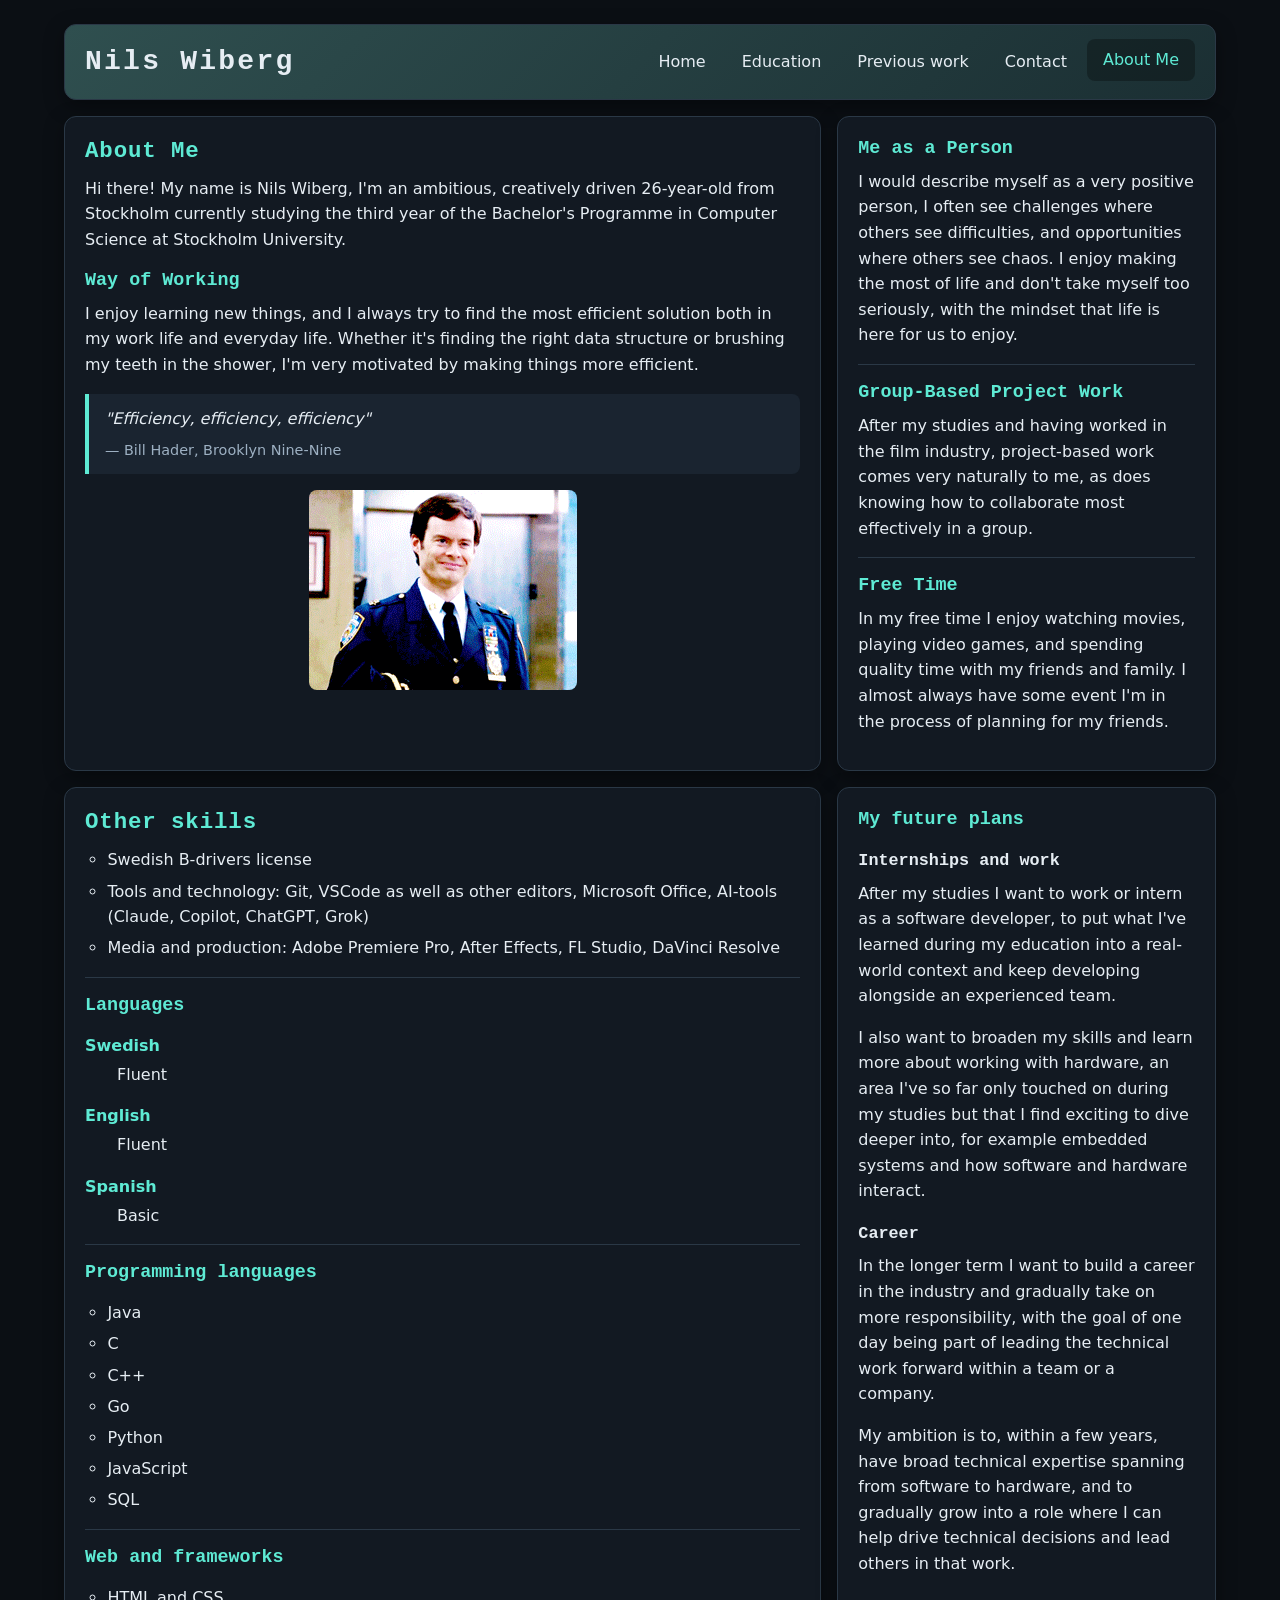
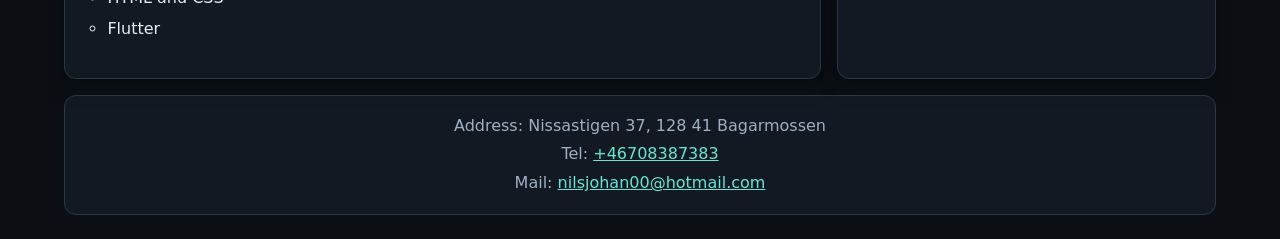
==== aboutMe.html @ 00eeef0d "v2" ====
<!DOCTYPE html>

<html lang="en">
    <head>
        <meta charset="utf-8">
        <meta name="viewport" content="width=device-width, initial-scale=1">
        <meta name="author" content="Nils Wiberg">
        <meta name="description" content="Nils Wiberg - student in computer science. About me, skills and code examples.">
        <link rel="stylesheet" href="main.css">
        <title>Home</title>

    </head>
    <body>
        <header>
            <h1>Nils Wiberg</h1>
            <nav>
                <a href="home.html">Home</a>
                <a href="education.html">Education</a>
                <a href="previousWork.html">Previous work</a>
                <a href="contact.html">Contact</a>
                <a href="aboutMe.html" aria-current="page">About Me</a>
            </nav>
        </header>
        <main class="aboutMe-main">

            <section>
                <h2>About Me</h2>
                <p>Hi there! My name is Nils Wiberg, I'm an ambitious, creatively driven 26-year-old from Stockholm currently studying the third year of the Bachelor's Programme in Computer Science at Stockholm University.</p>
                <article>
                    <h3>Way of Working</h3>
                    <p>I enjoy learning new things, and I always try to find the most efficient solution both in my work life and everyday life. Whether it's finding the right data structure or brushing my teeth in the shower, I'm very motivated by making things more efficient.</p>
                    <blockquote>
                        <p>"Efficiency, efficiency, efficiency"</p>
                        <footer>— Bill Hader, Brooklyn Nine-Nine</footer>
                    </blockquote>
                    <figure>
                        <picture>
                            <source media="(prefers-reduced-motion: reduce)" srcset="lib/Efficiency_still.jpg">
                            <img src="lib/Efficiency_dator.gif" alt="Bill Hader i Brooklyn Nine-Nine">
                        </picture>
                    </figure>
                </article>
            </section>
            <aside>
                <article>
                    <h3>Me as a Person</h3>
                    <p>I would describe myself as a very positive person, I often see challenges where others see difficulties, and opportunities where others see chaos. I enjoy making the most of life and don't take myself too seriously, with the mindset that life is here for us to enjoy.</p>
                </article>

                <article>
                    <h3>Group-Based Project Work</h3>
                    <p>After my studies and having worked in the film industry, project-based work comes very naturally to me, as does knowing how to collaborate most effectively in a group.</p>
                </article>

                <article>
                    <h3>Free Time</h3>
                    <p>In my free time I enjoy watching movies, playing video games, and spending quality time with my friends and family. I almost always have some event I'm in the process of planning for my friends.</p>
                </article>
            </aside>

            <aside>
                <h2>Other skills</h2>
                <article>
                    <ul>
                        <li>Swedish B-drivers license</li>
                        <li>Tools and technology: Git, VSCode as well as other editors, Microsoft Office, AI-tools (Claude, Copilot, ChatGPT, Grok)</li>
                        <li>Media and production: Adobe Premiere Pro, After Effects, FL Studio, DaVinci Resolve</li>
                    </ul>
                </article>
                <article>
                    <h3>Languages</h3>
                    <dl>
                        <dt>Swedish</dt>
                        <dd>Fluent</dd>
                        <dt>English</dt>
                        <dd>Fluent</dd>
                        <dt>Spanish</dt>
                        <dd>Basic</dd>
                    </dl>
                </article>
                <article>
                    <h3>Programming languages</h3>
                    <ul>
                        <li>Java</li>
                        <li>C</li>
                        <li>C++</li>
                        <li>Go</li>
                        <li>Python</li>
                        <li>JavaScript</li>
                        <li>SQL</li>
                    </ul>
                </article>
                <article>
                    <h3>Web and frameworks</h3>
                    <ul>
                        <li>HTML and CSS</li>
                        <li>Flutter</li>
                    </ul>
                </article>
            </aside>
            <aside>
                <h3>My future plans</h3>
                <h4>Internships and work</h4>
                <p>After my studies I want to work or intern as a software developer, to put what I've learned during my education into a real-world context and keep developing alongside an experienced team.</p>
                <p>I also want to broaden my skills and learn more about working with hardware, an area I've so far only touched on during my studies but that I find exciting to dive deeper into, for example embedded systems and how software and hardware interact.</p>
                <h4>Career</h4>
                <p>In the longer term I want to build a career in the industry and gradually take on more responsibility, with the goal of one day being part of leading the technical work forward within a team or a company.</p>
                <p>My ambition is to, within a few years, have broad technical expertise spanning from software to hardware, and to gradually grow into a role where I can help drive technical decisions and lead others in that work.</p>
            </aside>
        </main>
        <footer>
            <address>
                Address: Nissastigen 37, 128 41 Bagarmossen <br>
                Tel: <a href="tel:+46708387383">+46708387383</a><br>
                Mail: <a href="mailto:nilsjohan00@hotmail.com">nilsjohan00@hotmail.com</a></address>
        </footer>
    </body>
</html>
---- main.css ----
/* ===== Variabler ===== */
/* Byt accentfärgen på ett ställe för att ändra hela sidans utseende */
:root {
    --bg: #0b0f14;
    --surface: #121922;
    --surface-2: #1a2430;
    --border: #2a3846;
    --text: #e6edf3;
    --muted: #9db0c2;
    --accent: #5eead4;
    --accent-dim: rgba(94, 234, 212, 0.14);
    --header: #2f4f4f;
    --radius: 12px;
    --shadow: 0 6px 20px rgba(0, 0, 0, 0.35);
}

/* ===== Grund ===== */
* {
    box-sizing: border-box;
}

/* Fast bredd över 1200px, flödande under */
body {
    max-width: 1200px;
    margin: 0 auto;
    padding: 1rem;
    background-color: var(--bg);
    color: var(--text);
    font-family: system-ui, "Segoe UI", Roboto, Arial, sans-serif;
    line-height: 1.6;
}

h1,
h2,
h3,
h4,
h5,
h6 {
    clear: both;
    margin: 1.2em 0 0.5em;
    font-family: "Consolas", "Courier New", monospace;
    line-height: 1.25;
}

h1 {
    margin: 0;
    font-size: 1.75rem;
    letter-spacing: 0.08em;
}

h2 {
    color: var(--accent);
    font-size: 1.4rem;
    letter-spacing: 0.04em;
}

h3 {
    color: var(--accent);
    font-size: 1.15rem;
}

h4 {
    font-size: 1.05rem;
}

p {
    margin: 0 0 1em;
}


/* ===== Länkar ===== */
a:link {
    color: var(--accent);
}

a:visited {
    color: #b9aaff;
}

a:hover {
    color: #ffffff;
}

/* ===== Header och navigering ===== */
header {
    display: flex;
    flex-direction: column;
    gap: 0.75rem;
    padding: 1rem 1.25rem;
    border: 1px solid var(--border);
    border-radius: var(--radius);
    background-color: var(--header);
    background-image: linear-gradient(135deg, #2f4f4f, #1b2f33);
    box-shadow: var(--shadow);
    margin-bottom: 1rem;
}

/* Rubriken hamnar först oavsett ordningen i HTML */
header h1 {
    order: -1;
    text-align: center;
}

nav {
    display: flex;
    flex-wrap: wrap;
    gap: 0.25rem;
}

nav a {
    flex: 1 1 auto;
    padding: 0.5em 1em;
    border-radius: 8px;
    text-align: center;

    transition:
        background-color 0.3s ease,
        color 0.3s ease,
        transform 0.3s ease;
}

nav a:link,
nav a:visited {
    color: var(--text);
    text-decoration: none;
}

nav a:hover,
nav a[aria-current="page"] {
    background-color: rgba(0, 0, 0, 0.3);
    color: var(--accent);
    transform: translateY(-2px);
}

/* ===== Layout ===== */
main {
    display: grid;
    grid-template-columns: minmax(0, 1fr);
    gap: 1rem;
}

/* Innehållsboxar */
main > section,
main > aside,
main > article,
main > details,
body > section,
body > aside {
    padding: 1.25rem;
    border: 1px solid var(--border);
    border-radius: var(--radius);
    background-color: var(--surface);
    box-shadow: var(--shadow);
}

main > details {
    align-self: start;
    padding: 0;
}

main > section > :first-child,
main > aside > :first-child,
main > article > :first-child,
body > section > :first-child,
body > aside > :first-child {
    margin-top: 0;
}

main > section > :last-child,
main > aside > :last-child,
main > article > :last-child,
body > section > :last-child,
body > aside > :last-child {
    margin-bottom: 0;
}

/* Avskiljare mellan artiklar inuti en box */
section > article + article,
aside > article + article {
    margin-top: 1rem;
    padding-top: 1rem;
    border-top: 1px solid var(--border);
}

section > article > :first-child,
aside > article > :first-child {
    margin-top: 0;
}

/* ===== Hero ===== */
.hero-piece {
    padding: clamp(1.5rem, 5vw, 3.5rem);
    border-color: var(--accent-dim);
    background:
        radial-gradient(circle at 90% 0%, rgba(94, 234, 212, 0.2), transparent 50%),
        linear-gradient(135deg, #12303a, var(--bg) 75%);
}

.eyebrow {
    margin: 0 0 0.75rem;
    color: var(--accent);
    font-family: "Consolas", "Courier New", monospace;
    font-size: 0.9rem;
    letter-spacing: 0.12em;
    text-transform: uppercase;
}

.hero-piece h2 {
    max-width: 18ch;
    margin: 0 0 1rem;
    color: var(--text);
    font-size: clamp(2rem, 6vw, 3.5rem);
    line-height: 1.1;
}

.hero-piece h2 span {
    color: var(--accent);
}

.lead {
    max-width: 65ch;
    color: var(--muted);
    font-size: clamp(1.05rem, 2.5vw, 1.25rem);
}

.hero-actions {
    display: flex;
    flex-wrap: wrap;
    gap: 0.75rem;
    margin: 1.5rem 0;
}

.hero-actions a {
    padding: 0.7em 1.4em;
    border: 1px solid var(--accent);
    border-radius: 8px;
    font-weight: bold;
    transition: background-color 0.2s, color 0.2s;
}

.hero-actions a:link,
.hero-actions a:visited {
    background-color: var(--accent);
    color: #0b0f14;
    text-decoration: none;
}

.hero-actions a:hover {
    background-color: #99f6e4;
    color: #0b0f14;
}

.hero-actions a.button-secondary:link,
.hero-actions a.button-secondary:visited {
    background-color: transparent;
    color: var(--accent);
}

.hero-actions a.button-secondary:hover {
    background-color: var(--accent-dim);
    color: var(--accent);
}

.hero-points {
    display: grid;
    gap: 0.75rem;
    margin: 2rem 0 0;
    padding: 0;
    list-style: none;
}

.hero-points li {
    margin: 0;
}

.hero-points a {
    display: block;
    height: 100%;
    padding: 1rem;
    border: 1px solid var(--border);
    border-radius: 10px;
    background-color: rgba(255, 255, 255, 0.03);
    transition: border-color 0.2s, background-color 0.2s;
}

.hero-points a:link,
.hero-points a:visited {
    color: var(--muted);
    text-decoration: none;
}

.hero-points a:hover {
    border-color: var(--accent);
    background-color: var(--accent-dim);
    color: var(--text);
}

.hero-points strong {
    display: block;
    margin-bottom: 0.25rem;
    color: var(--accent);
    font-family: "Consolas", "Courier New", monospace;
}

.hero-heading span {
    display: inline-block;
    width: 6.5em;
    text-align: left;
    opacity: 1;
    transition: opacity 0.3s ease-in-out;
}

@media (min-width: 640px) {
    .hero-points {
        grid-template-columns: repeat(3, 1fr);
    }
}
@keyframes rise {
    from {
        opacity: 0;
        transform: translateY(12px);
    }

    to {
        opacity: 1;
        transform: none;
    }
}

@media (prefers-reduced-motion: no-preference) {
    .hero-piece > * {
        animation: rise 0.6s ease-out both;
    }

    .hero-piece > :nth-child(2) { animation-delay: 0.1s; }
    .hero-piece > :nth-child(3) { animation-delay: 0.2s; }
    .hero-piece > :nth-child(4) { animation-delay: 0.3s; }
    .hero-piece > :nth-child(5) { animation-delay: 0.4s; }
}

/* Rubriker som spänner över hela historiksidan */
.education-main > h2 {
    text-align: center;
}

/* Sidfoten (inte footer inuti blockquote) */
body > footer {
    margin-top: 1rem;
    padding: 1rem 1.25rem;
    border: 1px solid var(--border);
    border-radius: var(--radius);
    background-color: var(--surface);
    color: var(--muted);
    text-align: center;
}

address {
    font-style: normal;
    line-height: 1.8;
}

code {
    padding: 0.1em 0.4em;
    border-radius: 4px;
    background-color: var(--surface-2);
    color: var(--accent);
    font-family: "Consolas", "Courier New", monospace;
    font-size: 0.95em;
}

pre {
    margin: 1rem 0;
    padding: 1rem;
    overflow-x: auto;
    border: 1px solid var(--border);
    border-radius: 8px;
    background-color: #080b0f;
    white-space: pre-wrap;
    overflow-wrap: break-word;
}

pre code {
    padding: 0;
    background: none;
    color: inherit;
}

blockquote {
    margin: 1rem 0;
    padding: 0.75rem 1rem;
    border-left: 4px solid var(--accent);
    border-radius: 0 8px 8px 0;
    background-color: var(--surface-2);
}

blockquote p {
    margin: 0;
    font-style: italic;
}

blockquote footer {
    margin-top: 0.5rem;
    color: var(--muted);
    font-size: 0.9rem;
}

ul,
ol {
    padding-left: 1.4rem;
}

ul {
    list-style: circle;
}

ol {
    list-style: square;
}

li {
    margin: 0.35rem 0;
}

dt {
    margin-top: 1em;
    color: var(--accent);
    font-weight: bold;
}

dd {
    margin: 0.2em 0 0 2em;
}

/* ===== Bild, ljud och video ===== */
img,
video {
    max-width: 100%;
    height: auto;
    border-radius: 8px;
}

figure {
    margin: 1rem 0;
    text-align: center;
}

figcaption {
    margin-top: 0.4rem;
    color: var(--muted);
    font-size: 0.9rem;
    font-style: italic;
}


/* ===== Detaljer ===== */
details {
    border: 1px solid var(--border);
    border-radius: 10px;
    background-color: var(--surface-2);
}

main > details {
    background-color: var(--surface);
}

summary {
    padding: 0.75rem 1rem;
    border-radius: 10px;
    color: var(--accent);
    font-weight: bold;
    cursor: pointer;
    transition: background-color 0.2s;
}

summary:hover {
    background-color: var(--accent-dim);
}

details > :not(summary) {
    margin: 1rem;
}

/* ===== Formulär ===== */
form {
    display: grid;
    gap: 1rem;
    padding: 1.25rem;
    border: 1px solid var(--border);
    border-radius: var(--radius);
    background-color: var(--surface-2);
    font: inherit;
}

fieldset {
    margin: 0;
    padding: 1rem;
    border: 1px solid var(--border);
    border-radius: 10px;
}

legend {
    padding: 0 0.5rem;
    color: var(--accent);
    font-weight: bold;
}

label {
    color: var(--muted);
}

.form-group {
    display: grid;
    gap: 0.35rem;
    margin-bottom: 0.75rem;
}

.form-group-button {
    display: flex;
    flex-wrap: wrap;
    grid-column: 1 / -1;
    align-items: center;
    justify-self: end;
    gap: 0.75rem;
}

input[type="text"],
input[type="email"],
input[type="url"],
input[type="number"],
input[type="password"],
input[type="date"],
input[type="time"],
textarea,
select {
    padding: 0.6em 0.8em;
    border: 2px solid var(--border);
    border-radius: 8px;
    background-color: #0d1319;
    color: var(--text);
    font: inherit;
    transition: border-color 0.2s, background-color 0.2s, box-shadow 0.2s;
}

/* Ikon längst till vänster i mailfältet */
input[type="email"] {
    padding-left: 32px;
    background-image: url("lib/email-icon.png");
    background-position: 8px center;
    background-repeat: no-repeat;
    background-size: 16px 16px;
}

textarea {
    resize: none;
}

input:focus,
textarea:focus,
select:focus {
    border-color: var(--accent);
    background-color: #1f2f3d;
    box-shadow: 0 0 0 3px var(--accent-dim);
}

input[type="radio"],
input[type="checkbox"] {
    accent-color: var(--accent);
}

/* Knappar (ligger efter fokusregeln så att de behåller sin färg) */
button,
input[type="submit"],
input[type="reset"],
input[type="button"] {
    padding: 0.55em 1.1em;
    border: 1px solid var(--accent);
    border-radius: 8px;
    background-color: var(--accent);
    color: var(--bg);
    font: inherit;
    font-weight: bold;
    cursor: pointer;
    transition: background-color 0.2s, color 0.2s;
}

button:hover,
input[type="submit"]:hover,
input[type="button"]:hover {
    background-color: #99f6e4;
}

input[type="reset"] {
    background-color: transparent;
    color: var(--accent);
}

input[type="reset"]:hover {
    background-color: var(--accent-dim);
}

button:focus {
    box-shadow: 0 0 0 3px var(--accent-dim);
}

/* ===== Tabeller ===== */
table {
    width: 100%;
    margin: 0.5rem 0;
    border-collapse: collapse;
    table-layout: fixed;
}

caption {
    padding: 0.5rem 0;
    color: var(--accent);
    font-weight: bold;
    text-align: left;
}

th,
td {
    padding: 0.5rem 0.75rem;
    border: 1px solid var(--border);
    text-align: left;
    overflow-wrap: anywhere;
}

th {
    background-color: rgba(94, 234, 212, 0.12);
}

tbody tr:nth-child(even) {
    background-color: rgba(255, 255, 255, 0.03);
}

tbody tr:hover {
    background-color: rgba(94, 234, 212, 0.08);
}

tfoot td {
    background-color: rgba(255, 255, 255, 0.05);
    font-weight: bold;
}

/* Färgade betygskolumner (genomskinliga så att texten förblir ljus) */
.grade-column-uni {
    background-color: rgba(127, 255, 212, 0.12);
}

.grade-column-gymnasiet {
    background-color: rgba(255, 255, 153, 0.12);
}

/* ===== Trailer-sidan ===== */
/* Videon täcker hela fönstret */
#tillSlutetTrailer {
    position: fixed;
    right: 0;
    bottom: 0;
    min-width: 100%;
    min-height: 100%;
    border-radius: 0;
    z-index: 1;
}

/* Innehåll längst ner över videon */
.content {
    position: fixed;
    bottom: 0;
    width: 100%;
    padding: 20px;
    left: 0;
    background-color: rgba(11, 15, 20, 0.7);
    color: #f1f1f1;
    z-index: 2;
}

/* Knapp för att pausa och spela videon */
#myBtn {
    width: 200px;
    font-size: 1.1rem;
}

.hp {
    position: absolute;
    left: -9999px;
}

.screenshots {
    display: grid;
    grid-template-columns: repeat(6, 1fr);
    gap: 1rem;
    align-items: start;
}

.screenshots figure {
    grid-column: span 2;
    margin: 0;
}

.screenshots figure:nth-child(4) {
    grid-column: 2 / span 2;
}

.screenshots img {
    display: block;
    max-width: 220px;
    margin: 0 auto;
}

@media (max-width: 600px) {
    .screenshots {
        grid-template-columns: repeat(2, 1fr);
    }

    .screenshots figure,
    .screenshots figure:nth-child(4) {
        grid-column: auto;
    }
}

@media (min-width: 1024px) {
    body {
        padding: 1.5rem;
    }

    /* Rubrik till vänster och navigering till höger */
    header {
        flex-direction: row;
        align-items: center;
        justify-content: space-between;
    }

    header h1 {
        text-align: left;
    }

    nav a {
        flex: 0 0 auto;
    }

    .aboutMe-main {
        grid-template-columns: 2fr 1fr;
    }

}

@media (prefers-reduced-motion: reduce) {
    nav a:hover,
    nav a[aria-current="page"] {
        transform: none;
    }
}

/* Övergång mellan separata HTML-sidor */
@media (prefers-reduced-motion: no-preference) {
    @view-transition {
        navigation: auto;
    }
}

/* Styr hastigheten på hela övergången */
::view-transition-group(root) {
    animation-duration: 0.2s;
}

/* Tona ut den gamla sidan */
::view-transition-old(root) {
    animation: fade-out 0.2s ease-in both;
}

/* Tona in den nya sidan */
::view-transition-new(root) {
    animation: fade-in 0.2s ease-out both;
}

@keyframes fade-out {
    from { opacity: 1; }
    to   { opacity: 0; }
}

@keyframes fade-in {
    from { opacity: 0; }
    to   { opacity: 1; }
}

#volumeSlider {
    width: 150px;
    vertical-align: middle;
    accent-color: var(--accent);
    cursor: pointer;
}

.content label {
    margin-left: 12px;
}

:focus-visible {
    outline: 2px solid var(--accent);
    outline-offset: 2px;
}

@media print {
    :root {
        --bg: #fff; --surface: #fff; --surface-2: #f3f3f3;
        --border: #ccc; --text: #000; --muted: #333;
        --accent: #0b5c52; --shadow: none;
    }
    header { background: none; }
    nav, video, button { display: none; }
    a:link, a:visited { color: var(--accent); }
    body { max-width: none; }
}
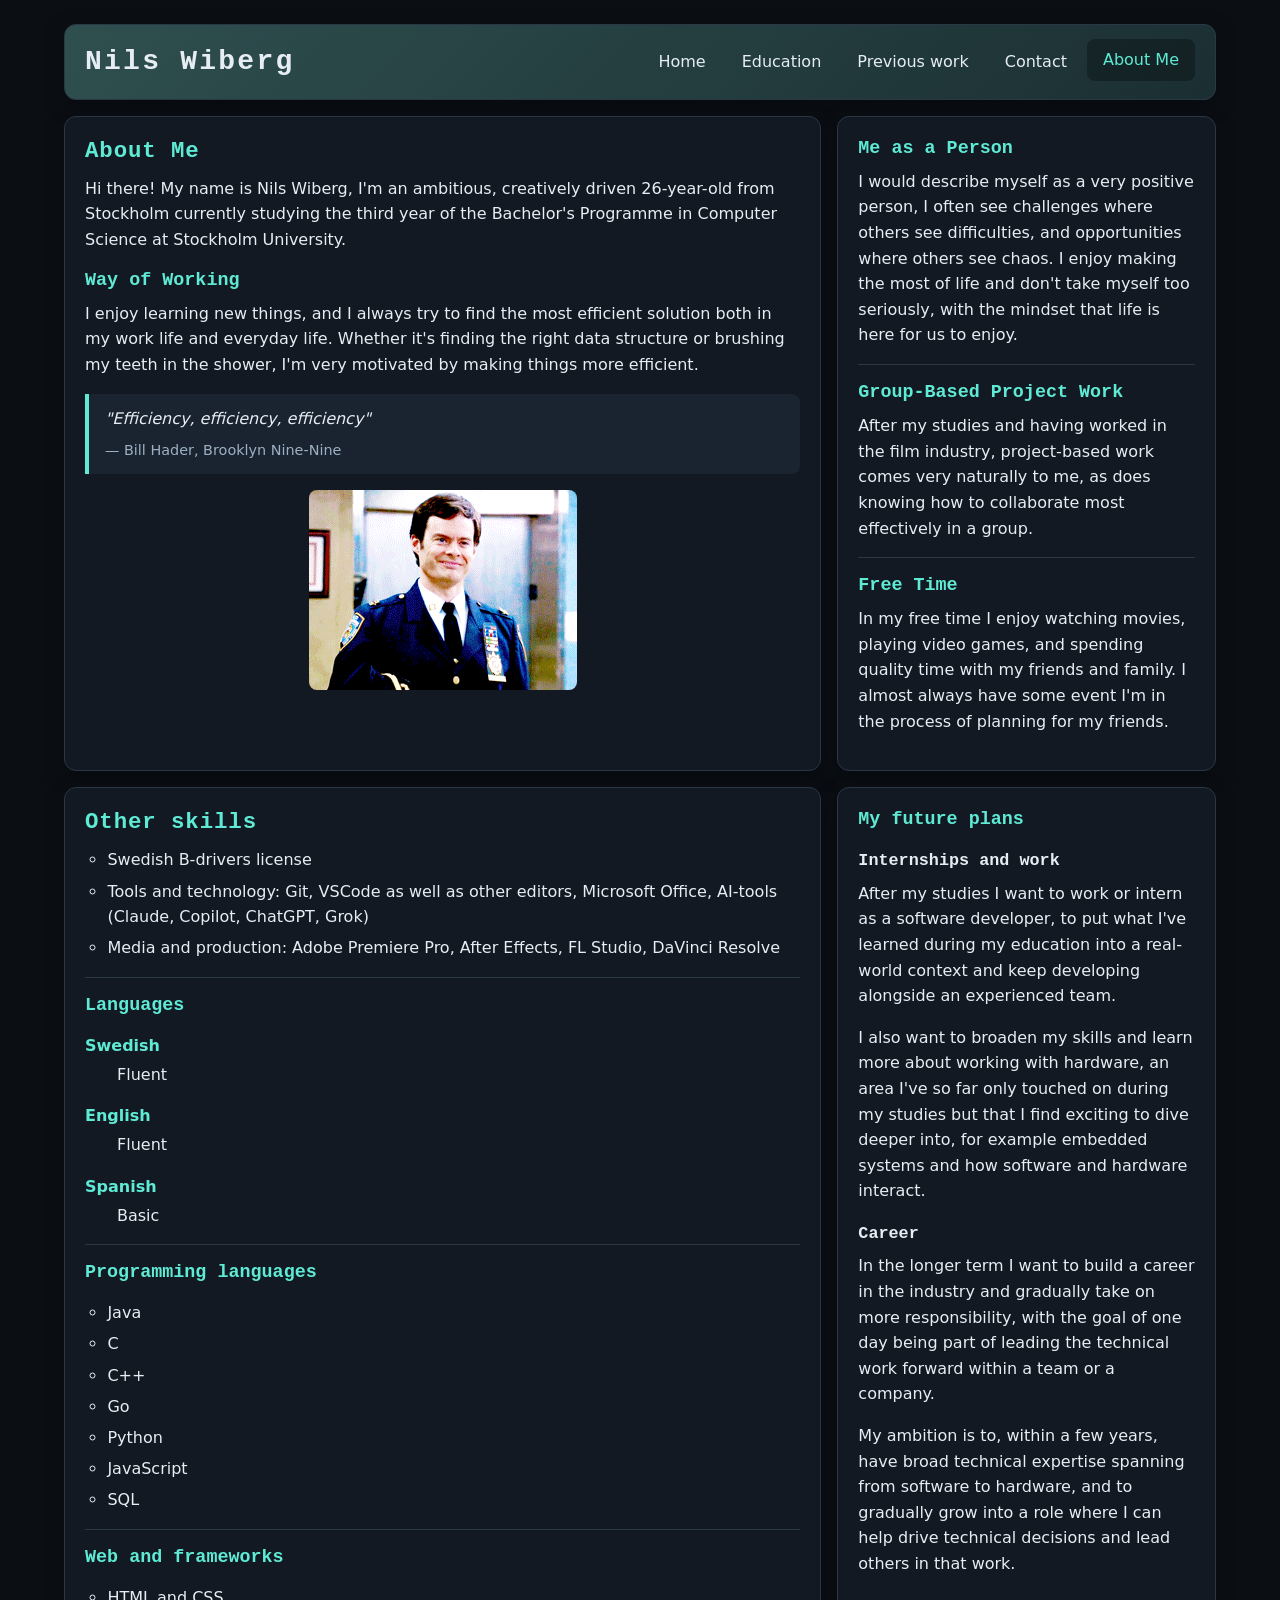
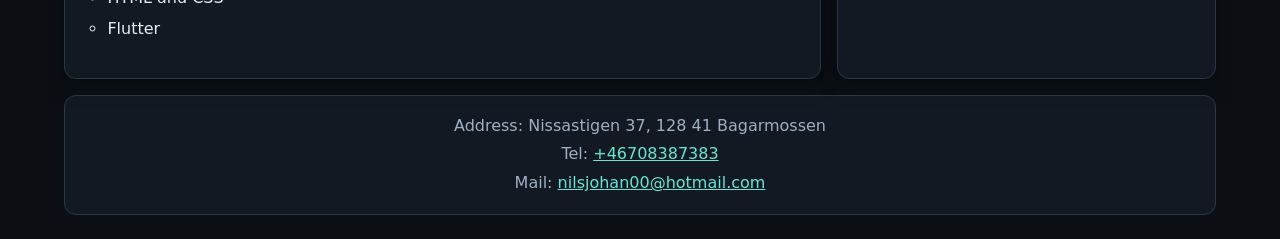
==== commit 2638194a: "home->index" ====
--- a/aboutMe.html
+++ b/aboutMe.html
@@ -14,7 +14,7 @@
         <header>
             <h1>Nils Wiberg</h1>
             <nav>
-                <a href="home.html">Home</a>
+                <a href="index.html">Home</a>
                 <a href="education.html">Education</a>
                 <a href="previousWork.html">Previous work</a>
                 <a href="contact.html">Contact</a>
